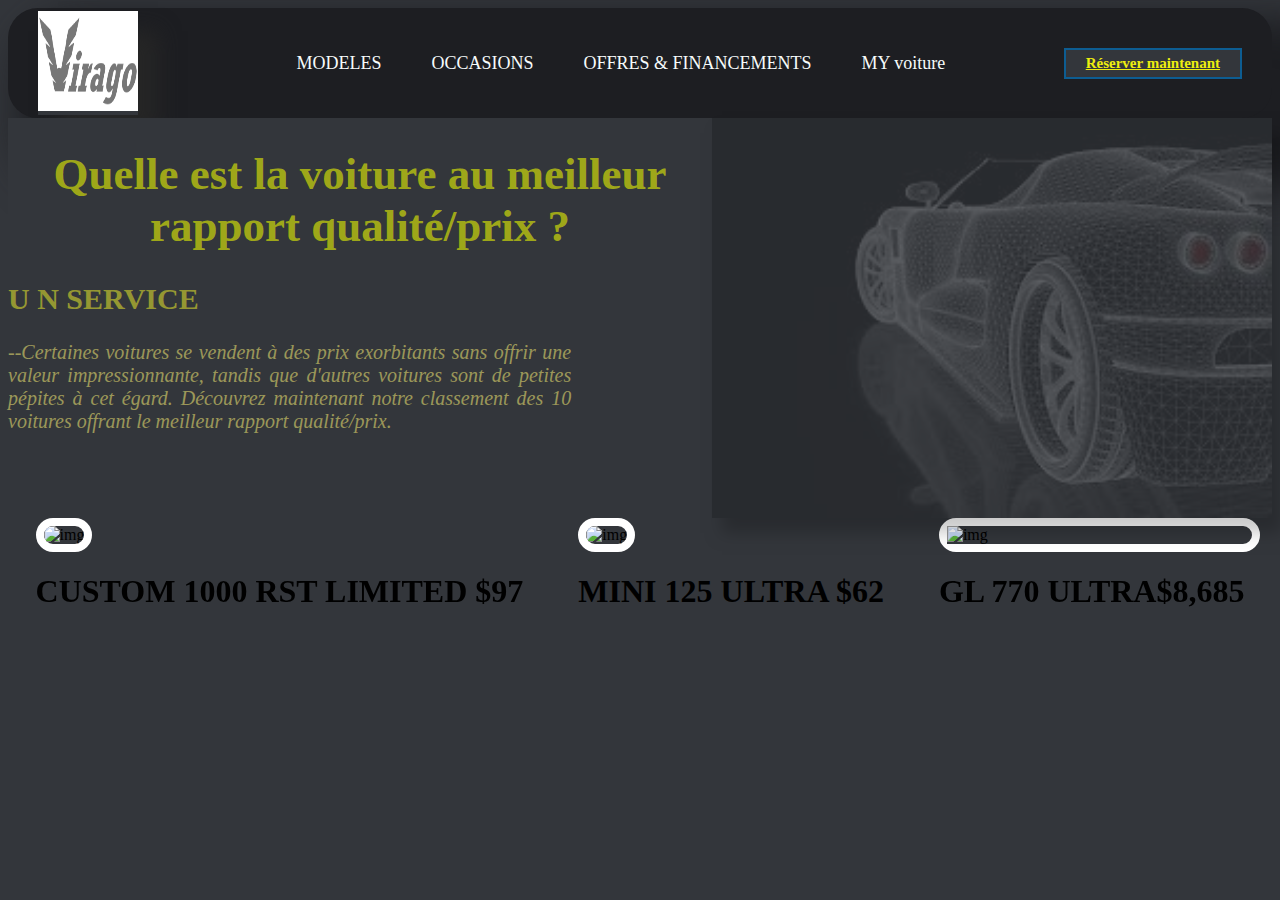
==== index.html @ 28b1f2f3 "suite de page" ====
<!DOCTYPE html>
<html lang="en">
<head>
    <meta charset="UTF-8">
    <meta name="viewport" content="width=device-width, initial-scale=1.0">
    <title>Document</title>
    <link rel="stylesheet" href="style.css">
</head>
<body>
    <header>
        <div class="logo">
            <img src="image/Virago-Cars-Limited-Logo.jpg" alt="img" width="100px" height="100px">
        </div>
        <ul class="menu">
            <li class="men"><a href="&">MODELES</a></li>
            <li class=""><a href="&">OCCASIONS</a></li>
            <li class=""><a href="&">OFFRES & FINANCEMENTS</a></li>
            <li class=""><a href="MY-vioyure/index.html">MY voiture</a></li>
        </ul>
        <a class="btn-reserver" href="&">Réserver maintenant</a>
    </header>
    <section class="row">
        <div class="premier">
            <h1>Quelle est la voiture au meilleur rapport qualité/prix ?</h1>
            <h2>U N SERVICE</h2>
            <div class="parag">
                <P>--Certaines voitures se vendent à des prix exorbitants sans offrir une valeur impressionnante, tandis que d'autres voitures sont de petites pépites à cet égard. Découvrez maintenant notre classement des 10 voitures offrant le meilleur rapport qualité/prix.</P>
            </div>
        </div>
        <img class="jpe" src="image/téléchargement.jpeg" alt="img" width="50%" height="400px">
    </section>
    <div class="box">
        <div class="moto-1">
            <img class="moto1-img" src="image/moto-1.avif" alt="img">
            <div class="titr-1"><h1>CUSTOM 1000 RST LIMITED $97</h1></div>
        </div>
        <div class="moto-2">
            <img class="moto2-img" src="image/moto-2.avif" alt="img">
            <div><h1>MINI 125 ULTRA $62</h1></div>
        </div>
        <div  class="moto-3">
            <div class="moto3-img"><img src="image/moto-3.avif" alt="img"></div>
            <div class="titr-3"><h1>GL 770 ULTRA$8,685</h1></div>
        </div>
   </div>
    
    
    
</body>
</html>
---- style.css ----
*{
    background-color: #33363b;
}
header{
    background-color: #1d1e22	;
    position: flex;
    top: 0;
    right: 100%;
    left: 0;
    right:0;
    display: flex;
    align-items: center;
    justify-content: space-between;
    height: 50px;
    padding: 30px;
    border-radius: 30px;
    box-shadow: #1d1e22 40px 40px 40px 30px;
}
.logo{
    box-shadow: #262626  20px 20px 20px;
}
.menu{
    display: flex;
    align-items: center;
    background-color:  #1d1e22;
}
.menu li{
    margin: 0 25px;
    list-style: none;
    background-color: #1d1e22;
}

.menu li a{
    color: rgb(246, 251, 251);
    font-size: 18px;
    background-color: #1d1e22;
    text-decoration: none;
    position: relative;
}


.btn-reserver{
    color: rgb(237, 237, 15);
    font-size: 15px;
    border: 2px  solid rgb(13, 93, 146);
    padding: 5px 20px;
    transition: 0.5s;
    font-weight: bolder;
}
.btn-reserver:hover{
    background-color: rgb(8, 10, 10);
    color: aliceblue;
}
.premier h1{
    color: rgba(242, 255, 0, 0.587);
    font-size: 45px;
    text-align: center;
    animation: prem 1s 1;
}
@keyframes prem{
    0%{
        opacity: 1;
        font-size: 100%;
    }
    
    50%{
        opacity: 1;
        font-size: 180%;
    }
    
    100%{
        opacity: 0;
        font-size: 300%;
    }
}
.row{
    display: flex;
}
.premier h2{
    color: rgba(248, 248, 41, 0.516);
    font-size: 30px;
}
.parag{
    font-style: italic;
    font-size: 20px;
    color: rgba(237, 227, 113, 0.575);
    text-align: justify;
    width: 80%;
}
.menu li a::before{
    content: "";
    height: 4px;
    width: 0%;
    background-color: rgb(237, 237, 15);
    position: absolute;
    left: 0%;
    top: 22px;
    border-radius: 3px;
    transition:0,2s;
 }
 .menu li a:hover::before{
    width: 100%;
 }
 .jpe{
    box-shadow: 10px 15px 15px black;
    animation: jpeg 1s ease-in-out 3;
    transition: all ls ease-in-out;
    opacity: 0.2;

 }
 @keyframes jpeg{
    0%{
        border-radius: 60% 40% 20% 80%/60% 20% 80% 30%;
    }
    50%{
        border-radius: 10% 45% 40% 20% /50% 87% 30% 10%;
    }
    100%{
        border-radius: 20% 55% 74% 20% /10% 77% 50% 60%;
    }
 }
 .box{
    display: flex;
    justify-content: space-around;

    
 }
 .motoo-1{
    overflow: hidden;
    
 }
 .moto1-img{
    border-radius:  20px;
    object-fit: cover;
    border: solid 8px #fff;
    width: 100%;
 }
 .titr-1{
    width: 100%;
    height: 100%;
    top:0;
    right: 0;
    backdrop-filter:blur(5px);
    
 }


 .motoo-2{
    width: 320px;
    height: 500px;
    overflow: hidden;
    
 }
 .moto2-img{
    border-radius:  20px;
    object-fit: cover;
    border: solid 8px #fff;
    width: 100%;
 }
 .titr-2{
    width: 100%;
    height: 100%;
    top:0;
    right: 0;
    backdrop-filter:blur(5px);
    
 }
 




 .motoo-3{
    width: 320px;
    height: 500px;
    overflow: hidden;
    
 }
 .moto3-img{
    border-radius:  20px;
    object-fit: cover;
    border: solid 8px #fff;
    width: 100%;
 }
 .titr-3{
    width: 100%;
    height: 100%;
    top:0;
    right: 0;
    backdrop-filter:blur(5px);
    
 }
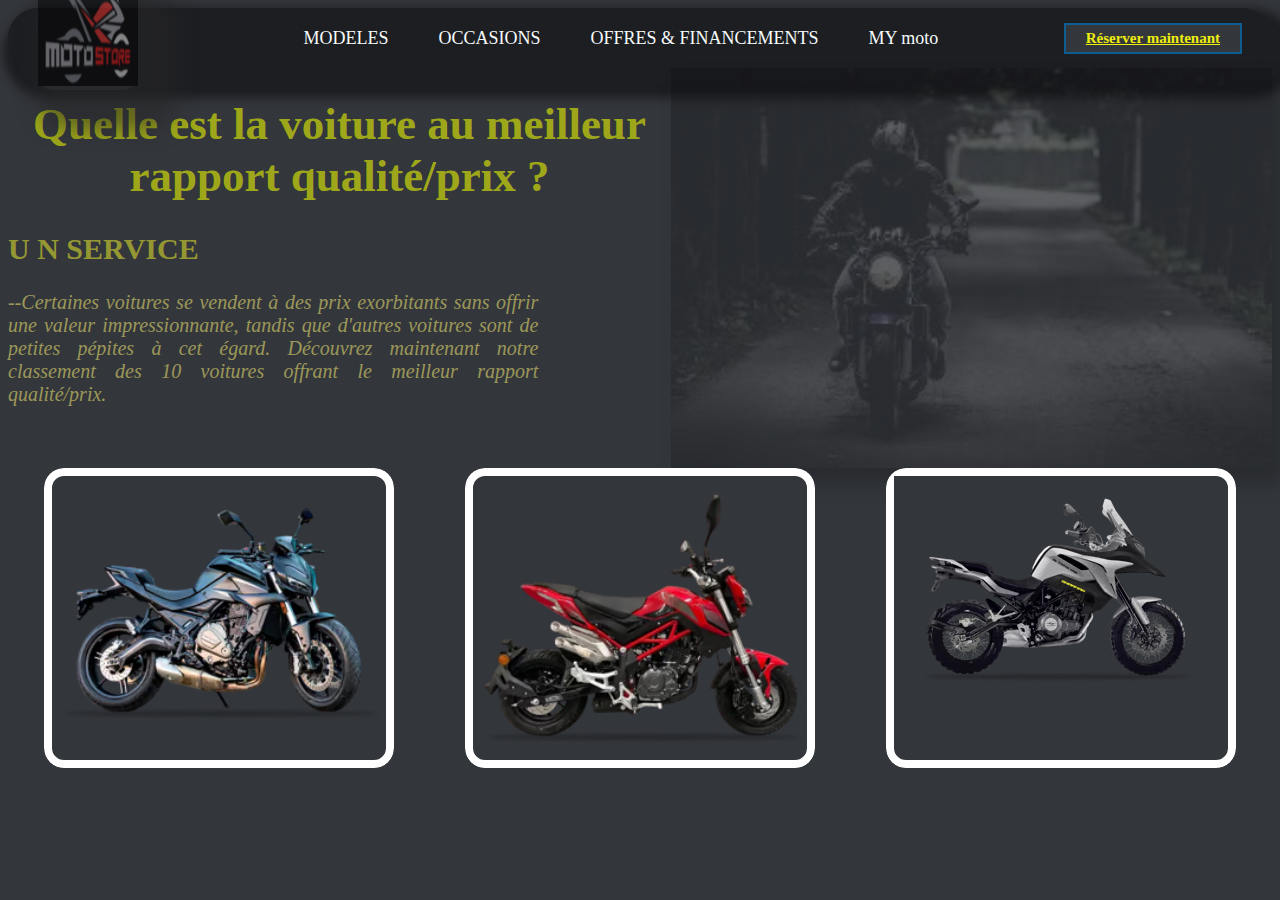
==== commit d81a625d: "changer le contenu de site web" ====
--- a/index.html
+++ b/index.html
@@ -9,17 +9,18 @@
 <body>
     <header>
         <div class="logo">
-            <img src="image/Virago-Cars-Limited-Logo.jpg" alt="img" width="100px" height="100px">
+            <img src="image/logo-1685958453.jpg" alt="img" width="100px" height="100px">
         </div>
         <ul class="menu">
             <li class="men"><a href="&">MODELES</a></li>
             <li class=""><a href="&">OCCASIONS</a></li>
             <li class=""><a href="&">OFFRES & FINANCEMENTS</a></li>
-            <li class=""><a href="MY-vioyure/index.html">MY voiture</a></li>
+            <li class=""><a href="MY-vioyure/index.html">MY moto</a></li>
         </ul>
         <a class="btn-reserver" href="&">Réserver maintenant</a>
     </header>
     <section class="row">
+        <div></div>
         <div class="premier">
             <h1>Quelle est la voiture au meilleur rapport qualité/prix ?</h1>
             <h2>U N SERVICE</h2>
@@ -30,20 +31,32 @@
         <img class="jpe" src="image/téléchargement.jpeg" alt="img" width="50%" height="400px">
     </section>
     <div class="box">
-        <div class="moto-1">
-            <img class="moto1-img" src="image/moto-1.avif" alt="img">
-            <div class="titr-1"><h1>CUSTOM 1000 RST LIMITED $97</h1></div>
+    <div class="moto-1">
+        <img class="moto1-img" src="image/moto-1.avif" alt="img">
+        <div class="titr-1">
+            <h1 class="h-moto-1">CUSTOM 1000 RST LIMITED</h1>
+            <p class="p-moto-1">Transnational company producing water motor technic and motorcycles with own dealernetwork in 25 countries of the world. Cross-country bikes, ATVs, buggies, jet skis, boats and motors – everyone will be able to find a means to realize their potential.</p>
+            <button class="btn_1"> reserver</button>
         </div>
-        <div class="moto-2">
-            <img class="moto2-img" src="image/moto-2.avif" alt="img">
-            <div><h1>MINI 125 ULTRA $62</h1></div>
+    </div>
+    <div class="moto-2">
+        <img class="moto2-img" src="image/moto-2.avif" alt="img">
+        <div class="titr-2">
+            <h1 class="h-moto-2">MINI 125 ULTRA </h1>
+            <p class="p-moto-2">Transnational company producing water motor technic and motorcycles with own dealernetwork in 25 countries of the world. Cross-country bikes, ATVs, buggies, jet skis, boats and motors – everyone will be able to find a means to realize their potential.</p>
+            <button class="btn_2"> reserver</button>
+        </div>
         </div>
         <div  class="moto-3">
             <div class="moto3-img"><img src="image/moto-3.avif" alt="img"></div>
-            <div class="titr-3"><h1>GL 770 ULTRA$8,685</h1></div>
+            <div class="titr-3">
+                <h1 class="h-moto-3">GL 770 ULTRA$8,685</h1>
+                <p class="p-moto-3">Transnational company producing water motor technic and motorcycles with own dealernetwork in 25 countries of the world. Cross-country bikes, ATVs, buggies, jet skis, boats and motors – everyone will be able to find a means to realize their potential.</p>
+                <button class="btn_3"> reserver</button>
+            </div>
         </div>
-   </div>
-    
+    </div>
+    </div>
     
     
 </body>
--- a/style.css
+++ b/style.css
@@ -1,10 +1,11 @@
 *{
     background-color: #33363b;
+    box-sizing: border-box;
 }
 header{
     background-color: #1d1e22	;
-    position: flex;
-    top: 0;
+    position: sticky;
+    top: 0%;
     right: 100%;
     left: 0;
     right:0;
@@ -14,10 +15,13 @@
     height: 50px;
     padding: 30px;
     border-radius: 30px;
-    box-shadow: #1d1e22 40px 40px 40px 30px;
+    box-shadow: #1d1e22 10px 15px 10px 15px;
 }
 .logo{
-    box-shadow: #262626  20px 20px 20px;
+    box-shadow: #262626  20px 20px 20px 20px;
+    border-radius: 15%;
+    opacity: 0.5;
+
 }
 .menu{
     display: flex;
@@ -119,37 +123,40 @@
         border-radius: 20% 55% 74% 20% /10% 77% 50% 60%;
     }
  }
- .box{
-    display: flex;
-    justify-content: space-around;
-
-    
- }
- .motoo-1{
-    overflow: hidden;
-    
+  /*image-1*/
+ .moto-1{
+   width: 350px;
+   height: 300px;
+   border-radius: 20px;
+   overflow: hidden;
+   position: relative;
+   display: block; 
+   display: flex;
  }
  .moto1-img{
+    width: 100%;
+    height: 100%;
     border-radius:  20px;
     object-fit: cover;
     border: solid 8px #fff;
-    width: 100%;
  }
  .titr-1{
     width: 100%;
     height: 100%;
     top:0;
-    right: 0;
-    backdrop-filter:blur(5px);
-    
- }
-
-
- .motoo-2{
-    width: 320px;
-    height: 500px;
-    overflow: hidden;
-    
+    right: 100%;
+    position: absolute;
+    border-radius: 15px;
+    opacity: 0.6;
+    padding: 30px;
+    padding: 30px;
+    display: flex;
+    flex-direction: column;
+    justify-content: center;
+    transition: 2s;
+ }
+ .moto-1:hover .titr-1{
+    right: 0px;
  }
  .moto2-img{
     border-radius:  20px;
@@ -157,39 +164,153 @@
     border: solid 8px #fff;
     width: 100%;
  }
- .titr-2{
-    width: 100%;
-    height: 100%;
-    top:0;
-    right: 0;
-    backdrop-filter:blur(5px);
-    
- }
+ .h-moto-1{
+    text-transform: uppercase;
+    color: #fff;
+    font-weight:500 ;
+    text-align: initial;
+ }
+ .p-moto-1{
+    text-align: justify;
+    color: antiquewhite;
+    text-transform: capitalize;
+    font-weight:300 ;  
+ }
+ .btn_1{
+    color: darkkhaki;
+    background-color: aliceblue;
+    padding: 10px 20px;
+    border-radius: 5px;
+    text-transform: capitalize;
+    border: none;
+ }
+ /*image-2*/
+ .moto-2{
+    width: 350px;
+    height: 300px;
+    border-radius: 20px;
+    overflow: hidden;
+    position: relative;
+    display: block; 
+  }
+  .moto2-img{
+     width: 100%;
+     height: 100%;
+     border-radius:  20px;
+     object-fit: cover;
+     border: solid 8px #fff;
+  }
+  .titr-2{
+     width: 100%;
+     height: 100%;
+     top:0;
+     right: 100%;
+     position: absolute;
+     border-radius: 15px;
+     opacity: 0.6;
+     padding: 30px;
+     padding: 30px;
+     display: flex;
+     flex-direction: column;
+     justify-content: center;
+     transition: 2s;
+  }
+  .moto-2:hover .titr-2{
+     right: 0px;
+  }
+  .moto2-img{
+     border-radius:  20px;
+     object-fit: cover;
+     border: solid 8px #fff;
+     width: 100%;
+  }
+  .h-moto-2{
+     text-transform: uppercase;
+     color: #fff;
+     font-weight:500 ;
+     text-align: initial;
+  }
+  .p-moto-2{
+     text-align: justify;
+     color: antiquewhite;
+     text-transform: capitalize;
+     font-weight:300 ;  
+  }
+  .btn_2{
+     color: darkkhaki;
+     background-color: aliceblue;
+     padding: 10px 20px;
+     border-radius: 5px;
+     text-transform: capitalize;
+     border: none;
+  }
+  /*image-3*/
+  .moto-3{
+    width: 350px;
+    height: 300px;
+    border-radius: 20px;
+    overflow: hidden;
+    position: relative;
+    display: block; 
+  }
+  .moto3-img{
+     width: 100%;
+     height: 100%;
+     border-radius:  20px;
+     object-fit: cover;
+     border: solid 8px #fff;
+  }
+  .titr-3{
+     width: 100%;
+     height: 100%;
+     top:0;
+     right: 100%;
+     position: absolute;
+     border-radius: 15px;
+     opacity: 0.6;
+     padding: 30px;
+     padding: 30px;
+     display: flex;
+     flex-direction: column;
+     justify-content: center;
+     transition: 2s;
+  }
+  .moto-3:hover .titr-3{
+     right: 0px;
+  }
+  .moto3-img{
+     border-radius:  20px;
+     object-fit: cover;
+     border: solid 8px #fff;
+     width: 100%;
+  }
+  .h-moto-3{
+     text-transform: uppercase;
+     color: #fff;
+     font-weight:500 ;
+     text-align: initial;
+  }
+  .p-moto-3{
+     text-align: justify;
+     color: antiquewhite;
+     text-transform: capitalize;
+     font-weight:300 ;  
+  }
+  .btn_3{
+     color: darkkhaki;
+     background-color: aliceblue;
+     padding: 10px 20px;
+     border-radius: 5px;
+     text-transform: capitalize;
+     border: none;
+  }
+  .box{
+    display: flex;
+    justify-content: space-around;
+    margin-top: 0px 15px;
+  }
+  
  
 
-
-
-
- .motoo-3{
-    width: 320px;
-    height: 500px;
-    overflow: hidden;
-    
- }
- .moto3-img{
-    border-radius:  20px;
-    object-fit: cover;
-    border: solid 8px #fff;
-    width: 100%;
- }
- .titr-3{
-    width: 100%;
-    height: 100%;
-    top:0;
-    right: 0;
-    backdrop-filter:blur(5px);
-    
- }
+  
  
- 
- 
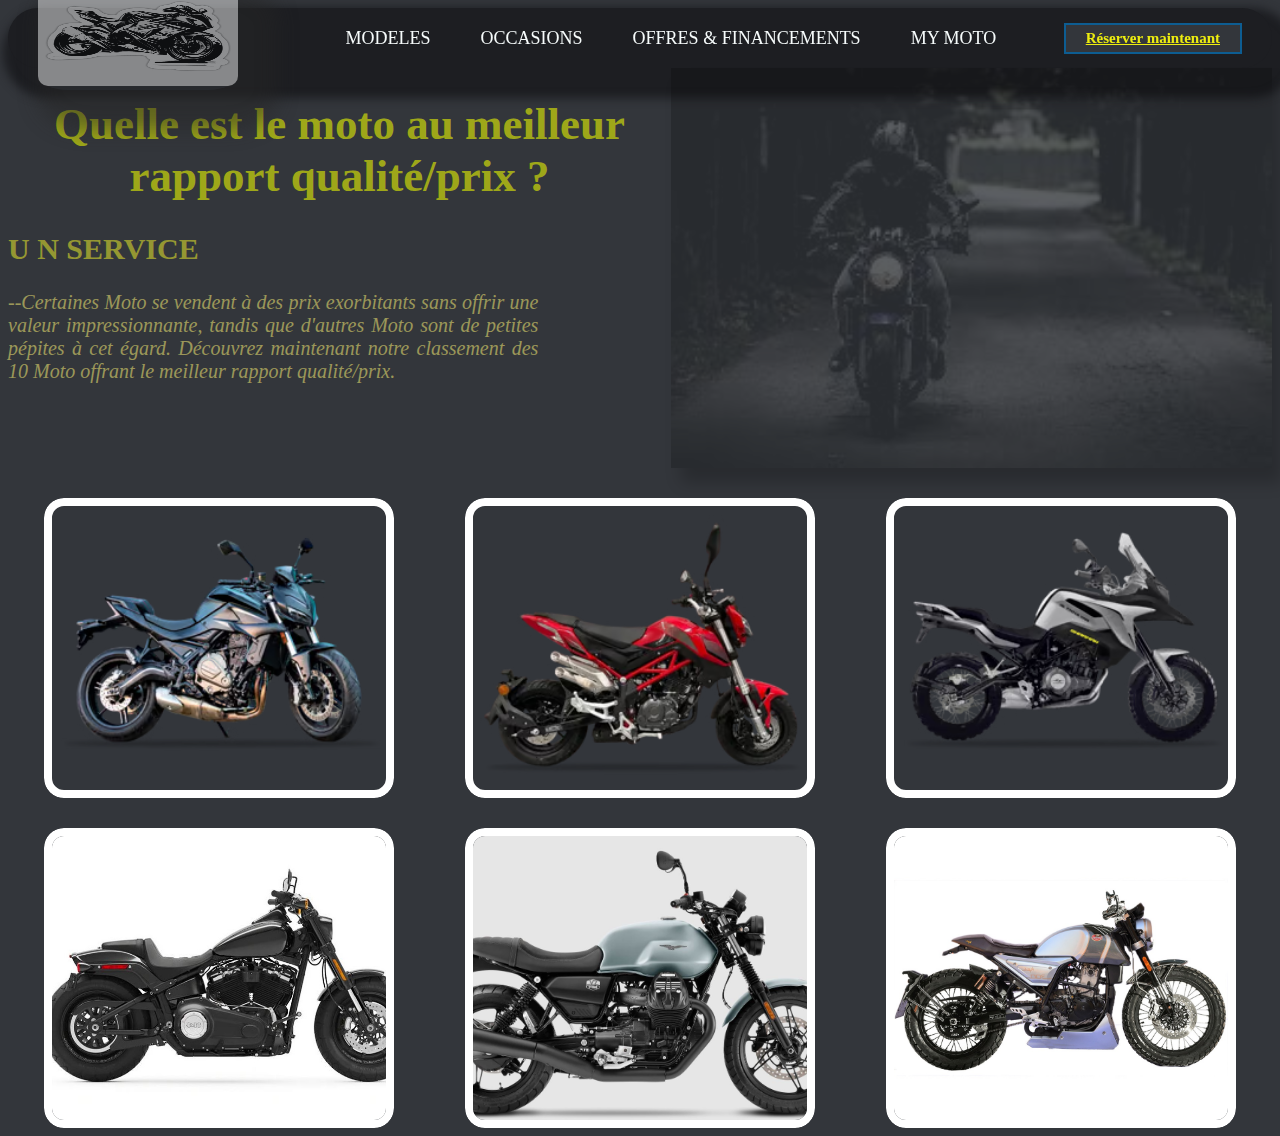
==== commit 82439a19: "la suite de classé les photo" ====
--- a/index.html
+++ b/index.html
@@ -9,46 +9,45 @@
 <body>
     <header>
         <div class="logo">
-            <img src="image/logo-1685958453.jpg" alt="img" width="100px" height="100px">
+            <img class="logo-img" src="image/affichez-votre-style-avec-nos-logos-moto.jpg" alt="img" width="200px" height="100px">
         </div>
         <ul class="menu">
             <li class="men"><a href="&">MODELES</a></li>
             <li class=""><a href="&">OCCASIONS</a></li>
             <li class=""><a href="&">OFFRES & FINANCEMENTS</a></li>
-            <li class=""><a href="MY-vioyure/index.html">MY moto</a></li>
+            <li class=""><a href="MY-vioyure/index.html">MY MOTO</a></li>
         </ul>
         <a class="btn-reserver" href="&">Réserver maintenant</a>
     </header>
     <section class="row">
-        <div></div>
         <div class="premier">
-            <h1>Quelle est la voiture au meilleur rapport qualité/prix ?</h1>
+            <h1>Quelle est le moto au meilleur rapport qualité/prix ?</h1>
             <h2>U N SERVICE</h2>
             <div class="parag">
-                <P>--Certaines voitures se vendent à des prix exorbitants sans offrir une valeur impressionnante, tandis que d'autres voitures sont de petites pépites à cet égard. Découvrez maintenant notre classement des 10 voitures offrant le meilleur rapport qualité/prix.</P>
+                <P>--Certaines Moto se vendent à des prix exorbitants sans offrir une valeur impressionnante, tandis que d'autres Moto sont de petites pépites à cet égard. Découvrez maintenant notre classement des 10 Moto offrant le meilleur rapport qualité/prix.</P>
             </div>
         </div>
         <img class="jpe" src="image/téléchargement.jpeg" alt="img" width="50%" height="400px">
     </section>
     <div class="box">
-    <div class="moto-1">
-        <img class="moto1-img" src="image/moto-1.avif" alt="img">
-        <div class="titr-1">
-            <h1 class="h-moto-1">CUSTOM 1000 RST LIMITED</h1>
-            <p class="p-moto-1">Transnational company producing water motor technic and motorcycles with own dealernetwork in 25 countries of the world. Cross-country bikes, ATVs, buggies, jet skis, boats and motors – everyone will be able to find a means to realize their potential.</p>
-            <button class="btn_1"> reserver</button>
+        <div class="moto-1">
+            <img class="moto1-img" src="image/moto-1.avif" alt="img">
+            <div class="titr-1">
+                <h1 class="h-moto-1">CUSTOM 1000 RST LIMITED</h1>
+                <p class="p-moto-1">Transnational company producing water motor technic and motorcycles with own dealernetwork in 25 countries of the world. Cross-country bikes, ATVs, buggies, jet skis, boats and motors – everyone will be able to find a means to realize their potential.</p>
+                <button class="btn_1"> reserver</button>
+            </div>
         </div>
-    </div>
-    <div class="moto-2">
-        <img class="moto2-img" src="image/moto-2.avif" alt="img">
-        <div class="titr-2">
-            <h1 class="h-moto-2">MINI 125 ULTRA </h1>
-            <p class="p-moto-2">Transnational company producing water motor technic and motorcycles with own dealernetwork in 25 countries of the world. Cross-country bikes, ATVs, buggies, jet skis, boats and motors – everyone will be able to find a means to realize their potential.</p>
-            <button class="btn_2"> reserver</button>
-        </div>
+        <div class="moto-2">
+            <img class="moto2-img" src="image/moto-2.avif" alt="img">
+            <div class="titr-2">
+                <h1 class="h-moto-2">MINI 125 ULTRA </h1>
+                <p class="p-moto-2">Transnational company producing water motor technic and motorcycles with own dealernetwork in 25 countries of the world. Cross-country bikes, ATVs, buggies, jet skis, boats and motors – everyone will be able to find a means to realize their potential.</p>
+                <button class="btn_2"> reserver</button>
+            </div>
         </div>
         <div  class="moto-3">
-            <div class="moto3-img"><img src="image/moto-3.avif" alt="img"></div>
+            <img class="moto3-img" src="image/moto-3.avif" alt="img">
             <div class="titr-3">
                 <h1 class="h-moto-3">GL 770 ULTRA$8,685</h1>
                 <p class="p-moto-3">Transnational company producing water motor technic and motorcycles with own dealernetwork in 25 countries of the world. Cross-country bikes, ATVs, buggies, jet skis, boats and motors – everyone will be able to find a means to realize their potential.</p>
@@ -56,7 +55,36 @@
             </div>
         </div>
     </div>
-    </div>
+<!--partier 2-->
+    <div class="box-1">
+        <div class="moto-4">
+            <img class="moto4-img" src="image/img_1.jpg" alt="img">
+            <div class="titr-4">
+                <h1 class="h-moto-4">HPS 125</h1>
+                <p class="p-moto-4">Transnational company producing water motor technic and motorcycles with own dealernetwork in 25 countries of the world. Cross-country bikes, ATVs, buggies, jet skis, boats and motors – everyone will be able to find a means to realize their potential.</p>
+                <button class="btn_4"> reserver</button>
+            </div>
+        </div>
+        <div class="moto-5">
+            <img class="moto5-img" src="image/img_2.jpg" alt="img">
+            <div class="titr-5">
+                <h1 class="h-moto-5">V7</h1>
+                <p class="p-moto-5">Transnational company producing water motor technic and motorcycles with own dealernetwork in 25 countries of the world. Cross-country bikes, ATVs, buggies, jet skis, boats and motors – everyone will be able to find a means to realize their potential.</p>
+                <button class="btn_5"> reserver</button>
+            </div>
+        </div>
+        <div  class="moto-6">
+            <img class="moto6-img" src="image/img_3.jpg" alt="img">
+            <div class="titr-6">
+                <h1 class="h-moto-6">HPS 125</h1>
+                <p class="p-moto-6">Transnational company producing water motor technic and motorcycles with own dealernetwork in 25 countries of the world. Cross-country bikes, ATVs, buggies, jet skis, boats and motors – everyone will be able to find a means to realize their potential.</p>
+                <button class="btn_6"> reserver</button>
+            </div>
+        </div>
+    </div>     
+</body>
+</html>
+
     
     
 </body>
--- a/style.css
+++ b/style.css
@@ -1,6 +1,12 @@
 *{
     background-color: #33363b;
     box-sizing: border-box;
+}
+.logo-img{
+   width:200px;
+   height:100px;
+   border-radius: 10px;
+   opacity: 0,05;
 }
 header{
     background-color: #1d1e22	;
@@ -308,7 +314,204 @@
     display: flex;
     justify-content: space-around;
     margin-top: 0px 15px;
-  }
+    margin-top: 30px;
+  }
+/*image-4*/
+.moto-4{
+   width: 350px;
+   height: 300px;
+   border-radius: 20px;
+   overflow: hidden;
+   position: relative;
+   display: block; 
+ }
+ .moto4-img{
+    width: 100%;
+    height: 100%;
+    border-radius:  20px;
+    object-fit: cover;
+    border: solid 8px #fff;
+ }
+ .titr-4{
+    width: 100%;
+    height: 100%;
+    top:0;
+    right: 100%;
+    position: absolute;
+    border-radius: 15px;
+    opacity: 0.6;
+    padding: 30px;
+    padding: 30px;
+    display: flex;
+    flex-direction: column;
+    justify-content: center;
+    transition: 2s;
+ }
+ .moto-4:hover .titr-4{
+    right: 0px;
+ }
+ .moto4-img{
+    border-radius:  20px;
+    object-fit: cover;
+    border: solid 8px #fff;
+    width: 100%;
+ }
+ .h-moto-4{
+    text-transform: uppercase;
+    color: #fff;
+    font-weight:500 ;
+    text-align: initial;
+ }
+ .p-moto-4{
+    text-align: justify;
+    color: antiquewhite;
+    text-transform: capitalize;
+    font-weight:300 ;  
+ }
+ .btn_4{
+    color: darkkhaki;
+    background-color: aliceblue;
+    padding: 10px 20px;
+    border-radius: 5px;
+    text-transform: capitalize;
+    border: none;
+ }
+ /*image-5*/
+.moto-5{
+   width: 350px;
+   height: 300px;
+   border-radius: 20px;
+   overflow: hidden;
+   position: relative;
+   display: block; 
+ }
+ .moto5-img{
+    width: 100%;
+    height: 100%;
+    border-radius:  20px;
+    object-fit: cover;
+    border: solid 8px #fff;
+ }
+ .titr-5{
+    width: 100%;
+    height: 100%;
+    top:0;
+    right: 100%;
+    position: absolute;
+    border-radius: 15px;
+    opacity: 0.6;
+    padding: 30px;
+    padding: 30px;
+    display: flex;
+    flex-direction: column;
+    justify-content: center;
+    transition: 2s;
+ }
+ .moto-5:hover .titr-5{
+    right: 0px;
+ }
+ .moto5-img{
+    border-radius:  20px;
+    object-fit: cover;
+    border: solid 8px #fff;
+    width: 100%;
+ }
+ .h-moto-5{
+    text-transform: uppercase;
+    color: #fff;
+    font-weight:500 ;
+    text-align: initial;
+ }
+ .p-moto-5{
+    text-align: justify;
+    color: antiquewhite;
+    text-transform: capitalize;
+    font-weight:300 ;  
+ }
+ .btn_5{
+    color: darkkhaki;
+    background-color: aliceblue;
+    padding: 10px 20px;
+    border-radius: 5px;
+    text-transform: capitalize;
+    border: none;
+ }
+ /*image-6*/
+.moto-6{
+   width: 350px;
+   height: 300px;
+   border-radius: 20px;
+   overflow: hidden;
+   position: relative;
+   display: block; 
+ }
+ .moto6-img{
+    width: 100%;
+    height: 100%;
+    border-radius:  20px;
+    object-fit: cover;
+    border: solid 8px #fff;
+ }
+ .titr-6{
+    width: 100%;
+    height: 100%;
+    top:0;
+    right: 100%;
+    position: absolute;
+    border-radius: 15px;
+    opacity: 0.6;
+    padding: 30px;
+    padding: 30px;
+    display: flex;
+    flex-direction: column;
+    justify-content: center;
+    transition: 2s;
+ }
+ .moto-6:hover .titr-6{
+    right: 0px;
+ }
+ .moto6-img{
+    border-radius:  20px;
+    object-fit: cover;
+    border: solid 8px #fff;
+    width: 100%;
+ }
+ .h-moto-6{
+    text-transform: uppercase;
+    color: #fff;
+    font-weight:500 ;
+    text-align: initial;
+ }
+ .p-moto-6{
+    text-align: justify;
+    color: antiquewhite;
+    text-transform: capitalize;
+    font-weight:300 ;  
+ }
+ .btn_6{
+    color: darkkhaki;
+    background-color: aliceblue;
+    padding: 10px 20px;
+    border-radius: 5px;
+    text-transform: capitalize;
+    border: none;
+ }
+ .box-1{
+   display: flex;
+   justify-content: space-around;
+   margin-top: 0px 15px;
+   margin-top: 30px;
+ }
+
+ 
+ 
+ 
+ 
+
+
+ 
+
+
   
  
 
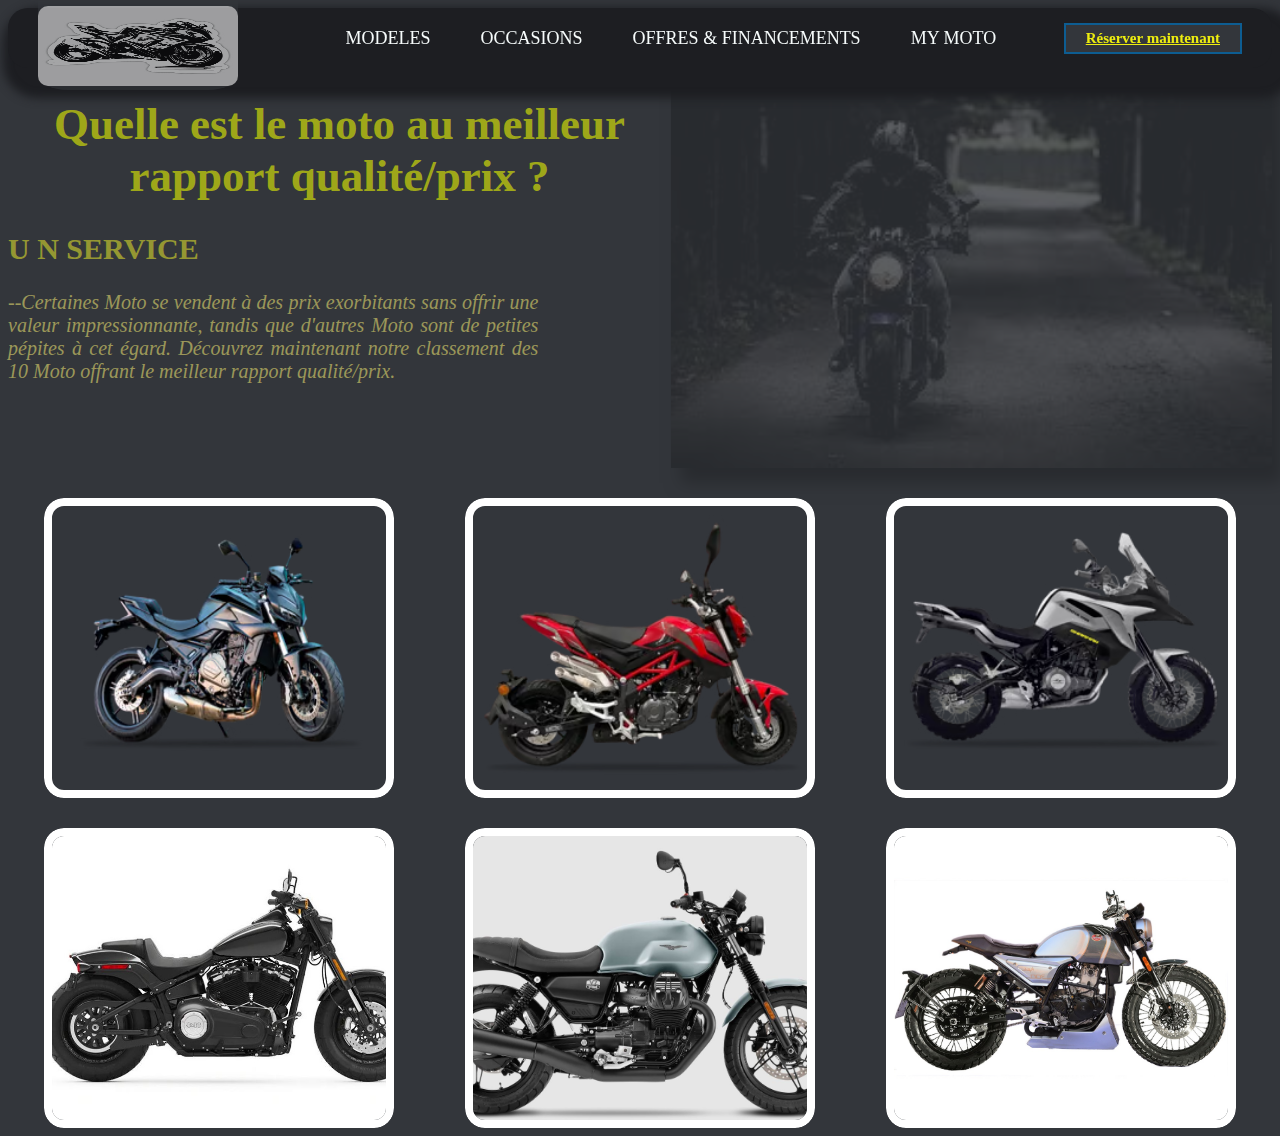
==== commit fe10bd65: "suite de travaile" ====
--- a/index.html
+++ b/index.html
@@ -15,7 +15,7 @@
             <li class="men"><a href="&">MODELES</a></li>
             <li class=""><a href="&">OCCASIONS</a></li>
             <li class=""><a href="&">OFFRES & FINANCEMENTS</a></li>
-            <li class=""><a href="MY-vioyure/index.html">MY MOTO</a></li>
+            <li class=""><a href="MY-MOTO/">MY MOTO</a></li>
         </ul>
         <a class="btn-reserver" href="&">Réserver maintenant</a>
     </header>
@@ -49,7 +49,7 @@
         <div  class="moto-3">
             <img class="moto3-img" src="image/moto-3.avif" alt="img">
             <div class="titr-3">
-                <h1 class="h-moto-3">GL 770 ULTRA$8,685</h1>
+                <h1 class="h-moto-3">GL 770 ULTRA</h1>
                 <p class="p-moto-3">Transnational company producing water motor technic and motorcycles with own dealernetwork in 25 countries of the world. Cross-country bikes, ATVs, buggies, jet skis, boats and motors – everyone will be able to find a means to realize their potential.</p>
                 <button class="btn_3"> reserver</button>
             </div>
--- a/style.css
+++ b/style.css
@@ -4,9 +4,9 @@
 }
 .logo-img{
    width:200px;
-   height:100px;
+   height:80px;
    border-radius: 10px;
-   opacity: 0,05;
+   margin-top: 20px;
 }
 header{
     background-color: #1d1e22	;
@@ -14,19 +14,18 @@
     top: 0%;
     right: 100%;
     left: 0;
-    right:0;
     display: flex;
     align-items: center;
     justify-content: space-between;
     height: 50px;
     padding: 30px;
-    border-radius: 30px;
+    border-radius: 20px;
     box-shadow: #1d1e22 10px 15px 10px 15px;
+    z-index: 100;
 }
 .logo{
-    box-shadow: #262626  20px 20px 20px 20px;
     border-radius: 15%;
-    opacity: 0.5;
+    opacity: 0.6;
 
 }
 .menu{
@@ -47,7 +46,6 @@
     text-decoration: none;
     position: relative;
 }
-
 
 .btn-reserver{
     color: rgb(237, 237, 15);
@@ -59,7 +57,7 @@
 }
 .btn-reserver:hover{
     background-color: rgb(8, 10, 10);
-    color: aliceblue;
+    color:#fff;
 }
 .premier h1{
     color: rgba(242, 255, 0, 0.587);
@@ -136,14 +134,12 @@
    border-radius: 20px;
    overflow: hidden;
    position: relative;
-   display: block; 
-   display: flex;
+   
  }
  .moto1-img{
     width: 100%;
     height: 100%;
     border-radius:  20px;
-    object-fit: cover;
     border: solid 8px #fff;
  }
  .titr-1{
@@ -323,7 +319,6 @@
    border-radius: 20px;
    overflow: hidden;
    position: relative;
-   display: block; 
  }
  .moto4-img{
     width: 100%;
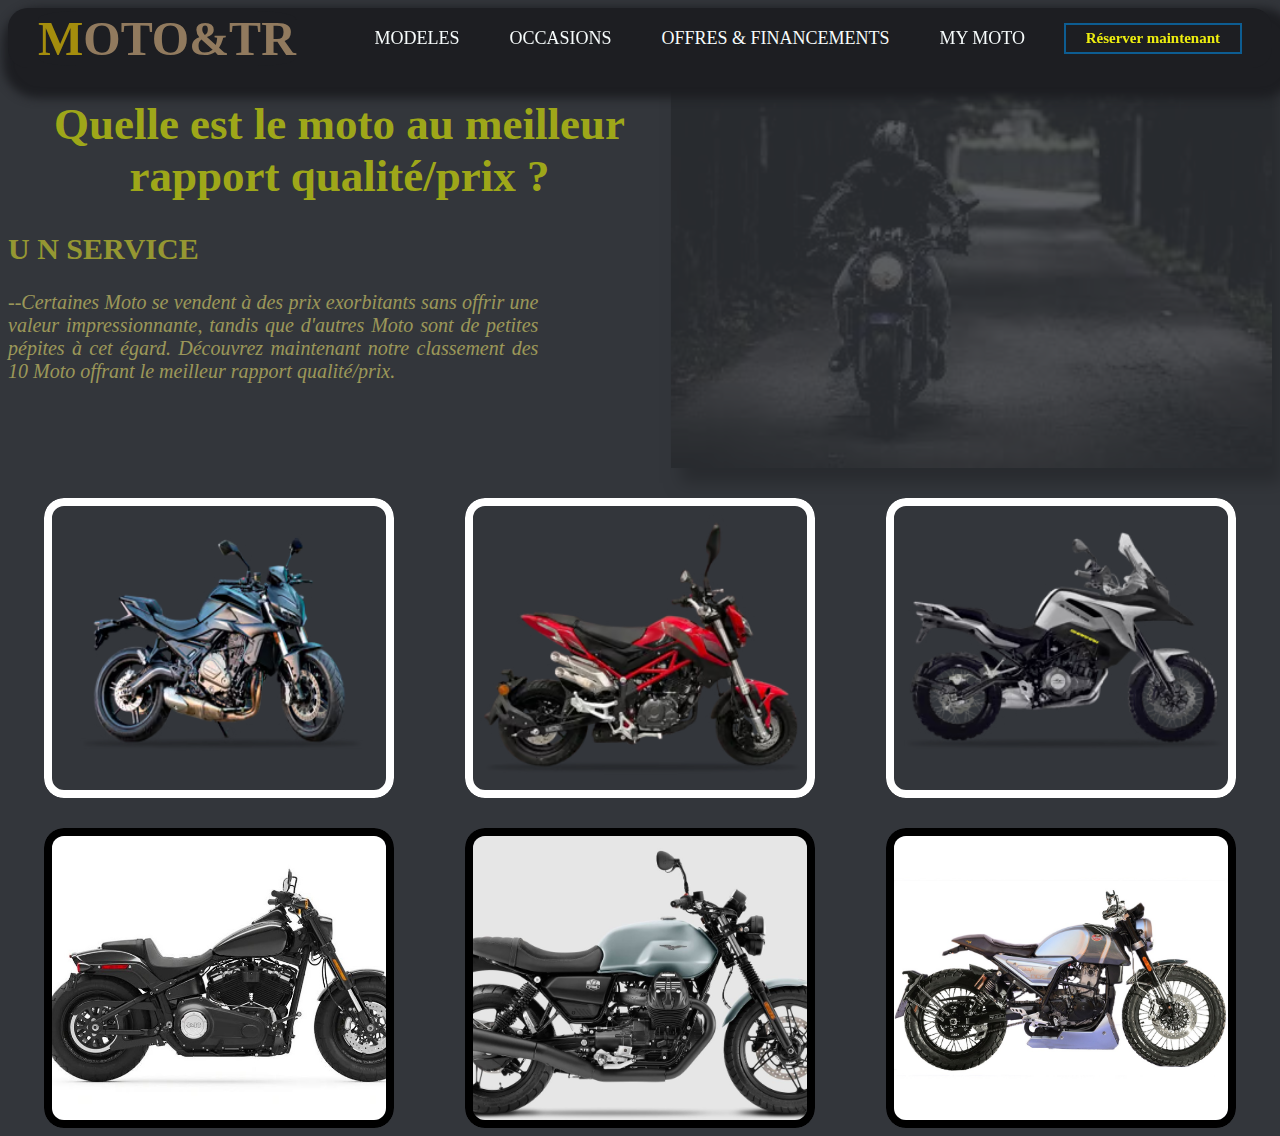
==== commit c24f40b7: "suite de travaille" ====
--- a/index.html
+++ b/index.html
@@ -7,10 +7,9 @@
     <link rel="stylesheet" href="style.css">
 </head>
 <body>
+     <!--creat menu-->
     <header>
-        <div class="logo">
-            <img class="logo-img" src="image/affichez-votre-style-avec-nos-logos-moto.jpg" alt="img" width="200px" height="100px">
-        </div>
+        <a href="logo" class="logo"> MOTO&TR</a>
         <ul class="menu">
             <li class="men"><a href="&">MODELES</a></li>
             <li class=""><a href="&">OCCASIONS</a></li>
@@ -29,6 +28,7 @@
         </div>
         <img class="jpe" src="image/téléchargement.jpeg" alt="img" width="50%" height="400px">
     </section>
+<!--partier 2 -->
     <div class="box">
         <div class="moto-1">
             <img class="moto1-img" src="image/moto-1.avif" alt="img">
@@ -55,7 +55,7 @@
             </div>
         </div>
     </div>
-<!--partier 2-->
+<!--partier 2 pour les images-->
     <div class="box-1">
         <div class="moto-4">
             <img class="moto4-img" src="image/img_1.jpg" alt="img">
@@ -81,9 +81,8 @@
                 <button class="btn_6"> reserver</button>
             </div>
         </div>
-    </div>     
-</body>
-</html>
+    </div> 
+        
 
     
     
--- a/style.css
+++ b/style.css
@@ -1,15 +1,25 @@
 *{
     background-color: #33363b;
     box-sizing: border-box;
-}
-.logo-img{
-   width:200px;
-   height:80px;
-   border-radius: 10px;
-   margin-top: 20px;
+    text-decoration: none;
+    list-style: none;
+}
+/*pour logo de page*/
+.logo{
+   color: burlywood;
+   font-size: 3em;
+   font-weight: bold;
+   border-radius: 15%;
+   opacity: 0.6;
+   background-color: #1d1e22	;
+}
+.logo::first-letter{
+   color: gold;
+   
+
 }
 header{
-    background-color: #1d1e22	;
+    background-color: #1d1e22;
     position: sticky;
     top: 0%;
     right: 100%;
@@ -23,11 +33,6 @@
     box-shadow: #1d1e22 10px 15px 10px 15px;
     z-index: 100;
 }
-.logo{
-    border-radius: 15%;
-    opacity: 0.6;
-
-}
 .menu{
     display: flex;
     align-items: center;
@@ -35,7 +40,7 @@
 }
 .menu li{
     margin: 0 25px;
-    list-style: none;
+    
     background-color: #1d1e22;
 }
 
@@ -43,7 +48,6 @@
     color: rgb(246, 251, 251);
     font-size: 18px;
     background-color: #1d1e22;
-    text-decoration: none;
     position: relative;
 }
 
@@ -54,6 +58,7 @@
     padding: 5px 20px;
     transition: 0.5s;
     font-weight: bolder;
+    background-color: #1d1e22	;
 }
 .btn-reserver:hover{
     background-color: rgb(8, 10, 10);
@@ -348,7 +353,7 @@
  .moto4-img{
     border-radius:  20px;
     object-fit: cover;
-    border: solid 8px #fff;
+    border: solid 8px ;
     width: 100%;
  }
  .h-moto-4{
@@ -385,7 +390,7 @@
     height: 100%;
     border-radius:  20px;
     object-fit: cover;
-    border: solid 8px #fff;
+    border: solid 8px;
  }
  .titr-5{
     width: 100%;
@@ -408,7 +413,7 @@
  .moto5-img{
     border-radius:  20px;
     object-fit: cover;
-    border: solid 8px #fff;
+    border: solid 8px ;
     width: 100%;
  }
  .h-moto-5{
@@ -445,7 +450,7 @@
     height: 100%;
     border-radius:  20px;
     object-fit: cover;
-    border: solid 8px #fff;
+    border: solid 8px;
  }
  .titr-6{
     width: 100%;
@@ -468,7 +473,7 @@
  .moto6-img{
     border-radius:  20px;
     object-fit: cover;
-    border: solid 8px #fff;
+    border: solid 8px;
     width: 100%;
  }
  .h-moto-6{
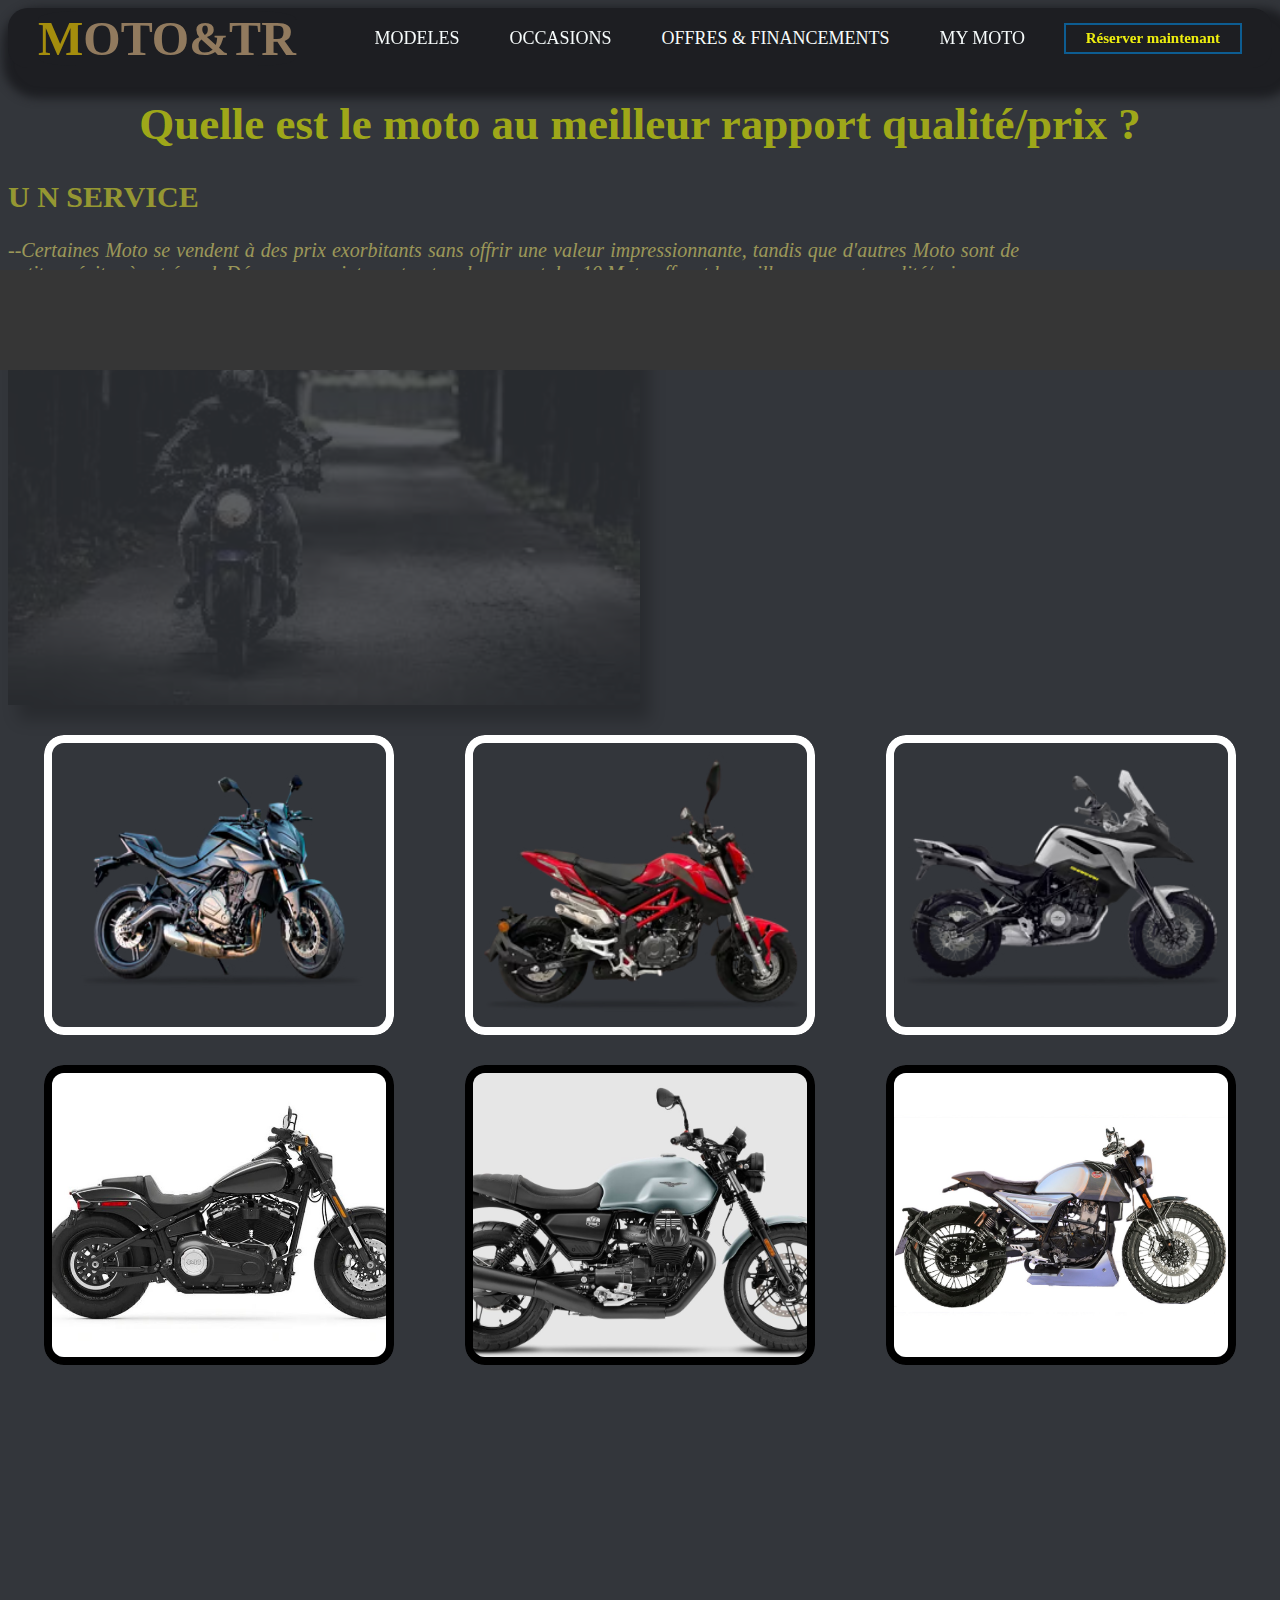
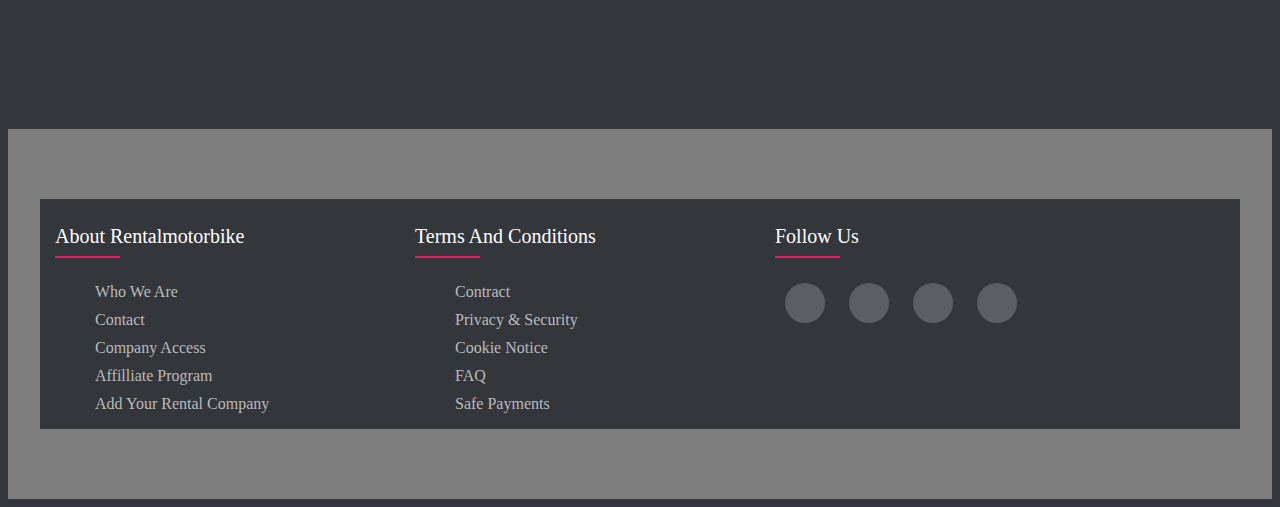
==== commit 2c342371: "footer de la page" ====
--- a/index.html
+++ b/index.html
@@ -1,13 +1,16 @@
 <!DOCTYPE html>
 <html lang="en">
+
 <head>
     <meta charset="UTF-8">
     <meta name="viewport" content="width=device-width, initial-scale=1.0">
     <title>Document</title>
     <link rel="stylesheet" href="style.css">
+    <link rel="stylesheet" href="https://cdnjs.cloudflare.com/ajax/libs/font-awesome/6.5.1/css/all.min.css" integrity="sha512-DTOQO9RWCH3ppGqcWaEA1BIZOC6xxalwEsw9c2QQeAIftl+Vegovlnee1c9QX4TctnWMn13TZye+giMm8e2LwA==" crossorigin="anonymous" referrerpolicy="no-referrer" />
 </head>
+
 <body>
-     <!--creat menu-->
+    <!--creat menu-->
     <header>
         <a href="logo" class="logo"> MOTO&TR</a>
         <ul class="menu">
@@ -23,18 +26,22 @@
             <h1>Quelle est le moto au meilleur rapport qualité/prix ?</h1>
             <h2>U N SERVICE</h2>
             <div class="parag">
-                <P>--Certaines Moto se vendent à des prix exorbitants sans offrir une valeur impressionnante, tandis que d'autres Moto sont de petites pépites à cet égard. Découvrez maintenant notre classement des 10 Moto offrant le meilleur rapport qualité/prix.</P>
+                <P>--Certaines Moto se vendent à des prix exorbitants sans offrir une valeur impressionnante, tandis que
+                    d'autres Moto sont de petites pépites à cet égard. Découvrez maintenant notre classement des 10 Moto
+                    offrant le meilleur rapport qualité/prix.</P>
             </div>
         </div>
         <img class="jpe" src="image/téléchargement.jpeg" alt="img" width="50%" height="400px">
     </section>
-<!--partier 2 -->
+    <!--partier 2 -->
     <div class="box">
         <div class="moto-1">
             <img class="moto1-img" src="image/moto-1.avif" alt="img">
             <div class="titr-1">
                 <h1 class="h-moto-1">CUSTOM 1000 RST LIMITED</h1>
-                <p class="p-moto-1">Transnational company producing water motor technic and motorcycles with own dealernetwork in 25 countries of the world. Cross-country bikes, ATVs, buggies, jet skis, boats and motors – everyone will be able to find a means to realize their potential.</p>
+                <p class="p-moto-1">Transnational company producing water motor technic and motorcycles with own
+                    dealernetwork in 25 countries of the world. Cross-country bikes, ATVs, buggies, jet skis, boats and
+                    motors – everyone will be able to find a means to realize their potential.</p>
                 <button class="btn_1"> reserver</button>
             </div>
         </div>
@@ -42,26 +49,32 @@
             <img class="moto2-img" src="image/moto-2.avif" alt="img">
             <div class="titr-2">
                 <h1 class="h-moto-2">MINI 125 ULTRA </h1>
-                <p class="p-moto-2">Transnational company producing water motor technic and motorcycles with own dealernetwork in 25 countries of the world. Cross-country bikes, ATVs, buggies, jet skis, boats and motors – everyone will be able to find a means to realize their potential.</p>
+                <p class="p-moto-2">Transnational company producing water motor technic and motorcycles with own
+                    dealernetwork in 25 countries of the world. Cross-country bikes, ATVs, buggies, jet skis, boats and
+                    motors – everyone will be able to find a means to realize their potential.</p>
                 <button class="btn_2"> reserver</button>
             </div>
         </div>
-        <div  class="moto-3">
+        <div class="moto-3">
             <img class="moto3-img" src="image/moto-3.avif" alt="img">
             <div class="titr-3">
                 <h1 class="h-moto-3">GL 770 ULTRA</h1>
-                <p class="p-moto-3">Transnational company producing water motor technic and motorcycles with own dealernetwork in 25 countries of the world. Cross-country bikes, ATVs, buggies, jet skis, boats and motors – everyone will be able to find a means to realize their potential.</p>
+                <p class="p-moto-3">Transnational company producing water motor technic and motorcycles with own
+                    dealernetwork in 25 countries of the world. Cross-country bikes, ATVs, buggies, jet skis, boats and
+                    motors – everyone will be able to find a means to realize their potential.</p>
                 <button class="btn_3"> reserver</button>
             </div>
         </div>
     </div>
-<!--partier 2 pour les images-->
+    <!--partier 2 pour les images-->
     <div class="box-1">
         <div class="moto-4">
             <img class="moto4-img" src="image/img_1.jpg" alt="img">
             <div class="titr-4">
                 <h1 class="h-moto-4">HPS 125</h1>
-                <p class="p-moto-4">Transnational company producing water motor technic and motorcycles with own dealernetwork in 25 countries of the world. Cross-country bikes, ATVs, buggies, jet skis, boats and motors – everyone will be able to find a means to realize their potential.</p>
+                <p class="p-moto-4">Transnational company producing water motor technic and motorcycles with own
+                    dealernetwork in 25 countries of the world. Cross-country bikes, ATVs, buggies, jet skis, boats and
+                    motors – everyone will be able to find a means to realize their potential.</p>
                 <button class="btn_4"> reserver</button>
             </div>
         </div>
@@ -69,22 +82,70 @@
             <img class="moto5-img" src="image/img_2.jpg" alt="img">
             <div class="titr-5">
                 <h1 class="h-moto-5">V7</h1>
-                <p class="p-moto-5">Transnational company producing water motor technic and motorcycles with own dealernetwork in 25 countries of the world. Cross-country bikes, ATVs, buggies, jet skis, boats and motors – everyone will be able to find a means to realize their potential.</p>
+                <p class="p-moto-5">Transnational company producing water motor technic and motorcycles with own
+                    dealernetwork in 25 countries of the world. Cross-country bikes, ATVs, buggies, jet skis, boats and
+                    motors – everyone will be able to find a means to realize their potential.</p>
                 <button class="btn_5"> reserver</button>
             </div>
         </div>
-        <div  class="moto-6">
+        <div class="moto-6">
             <img class="moto6-img" src="image/img_3.jpg" alt="img">
             <div class="titr-6">
                 <h1 class="h-moto-6">HPS 125</h1>
-                <p class="p-moto-6">Transnational company producing water motor technic and motorcycles with own dealernetwork in 25 countries of the world. Cross-country bikes, ATVs, buggies, jet skis, boats and motors – everyone will be able to find a means to realize their potential.</p>
+                <p class="p-moto-6">Transnational company producing water motor technic and motorcycles with own
+                    dealernetwork in 25 countries of the world. Cross-country bikes, ATVs, buggies, jet skis, boats and
+                    motors – everyone will be able to find a means to realize their potential.</p>
                 <button class="btn_6"> reserver</button>
             </div>
         </div>
-    </div> 
-        
+    </div>
 
-    
-    
+    <main style="min-height: 40.4vh;"></main>
+    <div class="sates">
+        <div class="sate" id="sate1"></div>
+        <div class="sate" id="sate2"></div>
+        <div class="sate" id="sate3"></div>
+        <div class="sate" id="sate4"></div>
+    </div>
+
+    <footer class="footer">
+        <div class="container">
+            <div class="row">
+                <div class="col-footer">
+                    <h4>About Rentalmotorbike</h4>
+                    <ul>
+                        <li><a href="#">Who We Are</a></li>
+                        <li><a href="#">Contact</a></li>
+                        <li><a href="#">Company Access</a></li>
+                        <li><a href="#">Affilliate Program</a></li>
+                        <li><a href="#">Add Your Rental Company</a></li>
+                    </ul>
+                </div>
+                <div class="col-footer">
+                    <h4>Terms and conditions</h4>
+                    <ul>
+                        <li><a href="#">Contract</a></li>
+                        <li><a href="#">Privacy & Security</a></li>
+                        <li><a href="#">Cookie Notice</a></li>
+                        <li><a href="#">FAQ</a></li>
+                        <li><a href="#">Safe Payments</a></li>
+                    </ul>
+                </div>
+                <div class="col-footer">
+                    <h4>Follow Us</h4>
+                    <div class="link">
+                        <a href="#" id="fc"><i class="fab fa-facebook-f"></i></a>
+                        <a href="#" id="tw"><i class="fab fa-twitter"></i></a>
+                        <a href="#" id="ins"><i class="fab fa-instagram"></i></a>
+                        <a href="#" id="in"><i class="fab fa-linkedin-in"></i></a>
+                    </div>
+                </div>
+            </div>
+        </div>
+    </footer>
+
+
+
 </body>
+
 </html>--- a/style.css
+++ b/style.css
@@ -502,13 +502,98 @@
    margin-top: 0px 15px;
    margin-top: 30px;
  }
-
- 
- 
- 
- 
-
-
+/* FOOTER */
+.container{
+   max-width: 1200px;
+   margin: auto;
+}
+.row{
+   display: flex;
+   flex-wrap: wrap;
+}
+.footer{
+   background-color: #7E7E7E;
+   padding: 70px 0px;
+
+}
+.col-footer{
+   width: 30%;
+   padding: 0% 15px;
+}
+.col-footer h4{
+   font-size: 20px;
+   color: #fff;
+   text-transform: capitalize;
+   margin-bottom: 35px;
+   font-weight: 500;
+   position: relative;
+}
+.col-footer h4::before{
+   content: '';
+   position: absolute;
+   left: 0;
+   bottom: -10px;
+   background-color: #e91e63;
+   height: 2px;
+   box-sizing: border-box;
+   width: 65px;
+}
+.col-footer ul li:not(:last-child){
+   margin-bottom: 10px;
+}
+.col-footer ul li a {
+   font-size: 16px;
+   text-transform: capitalize;
+   font-weight: 300;
+   color: #bbb;
+   display: block;
+   transition: all 0.3s ease;
+}
+.col-footer ul li a:hover{
+   color: #fff;
+   margin-left: 10px;
+   font-size:20px;
+}
+.col-footer .link a{
+   display: inline-block;
+   height: 40px;
+   width: 40px;
+   background-color: rgba(255,255,255,0.2);
+   margin: 0 10px 0 10px;
+   text-align: center;
+   line-height: 40px;
+   border-radius: 50%;
+   color: #fff;
+   transition: all 0.5s ease;
+}
+.col-footer .link a:hover{
+   background-color: #24262b;
+}
+/*RESPONSIVE*/
+@media (max-width:767px) {
+   .col-footer{
+      width: 50%;
+      margin-bottom: 30px;
+   } 
+}
+@media (max-width:574px) {
+   .col-footer{
+      width: 100%;
+      margin-bottom: 30px;
+   } 
+}
+/*main footer*/
+.sate{
+   position: absolute;
+   top: 30vh;
+   left: 0;
+   width: 100%;
+   height: 100px;
+   background-color: url(ware.png);
+   filter:grayscale(100%);
+   background-size:1000px 100px;
+   z-index: 1;
+}
  
 
 
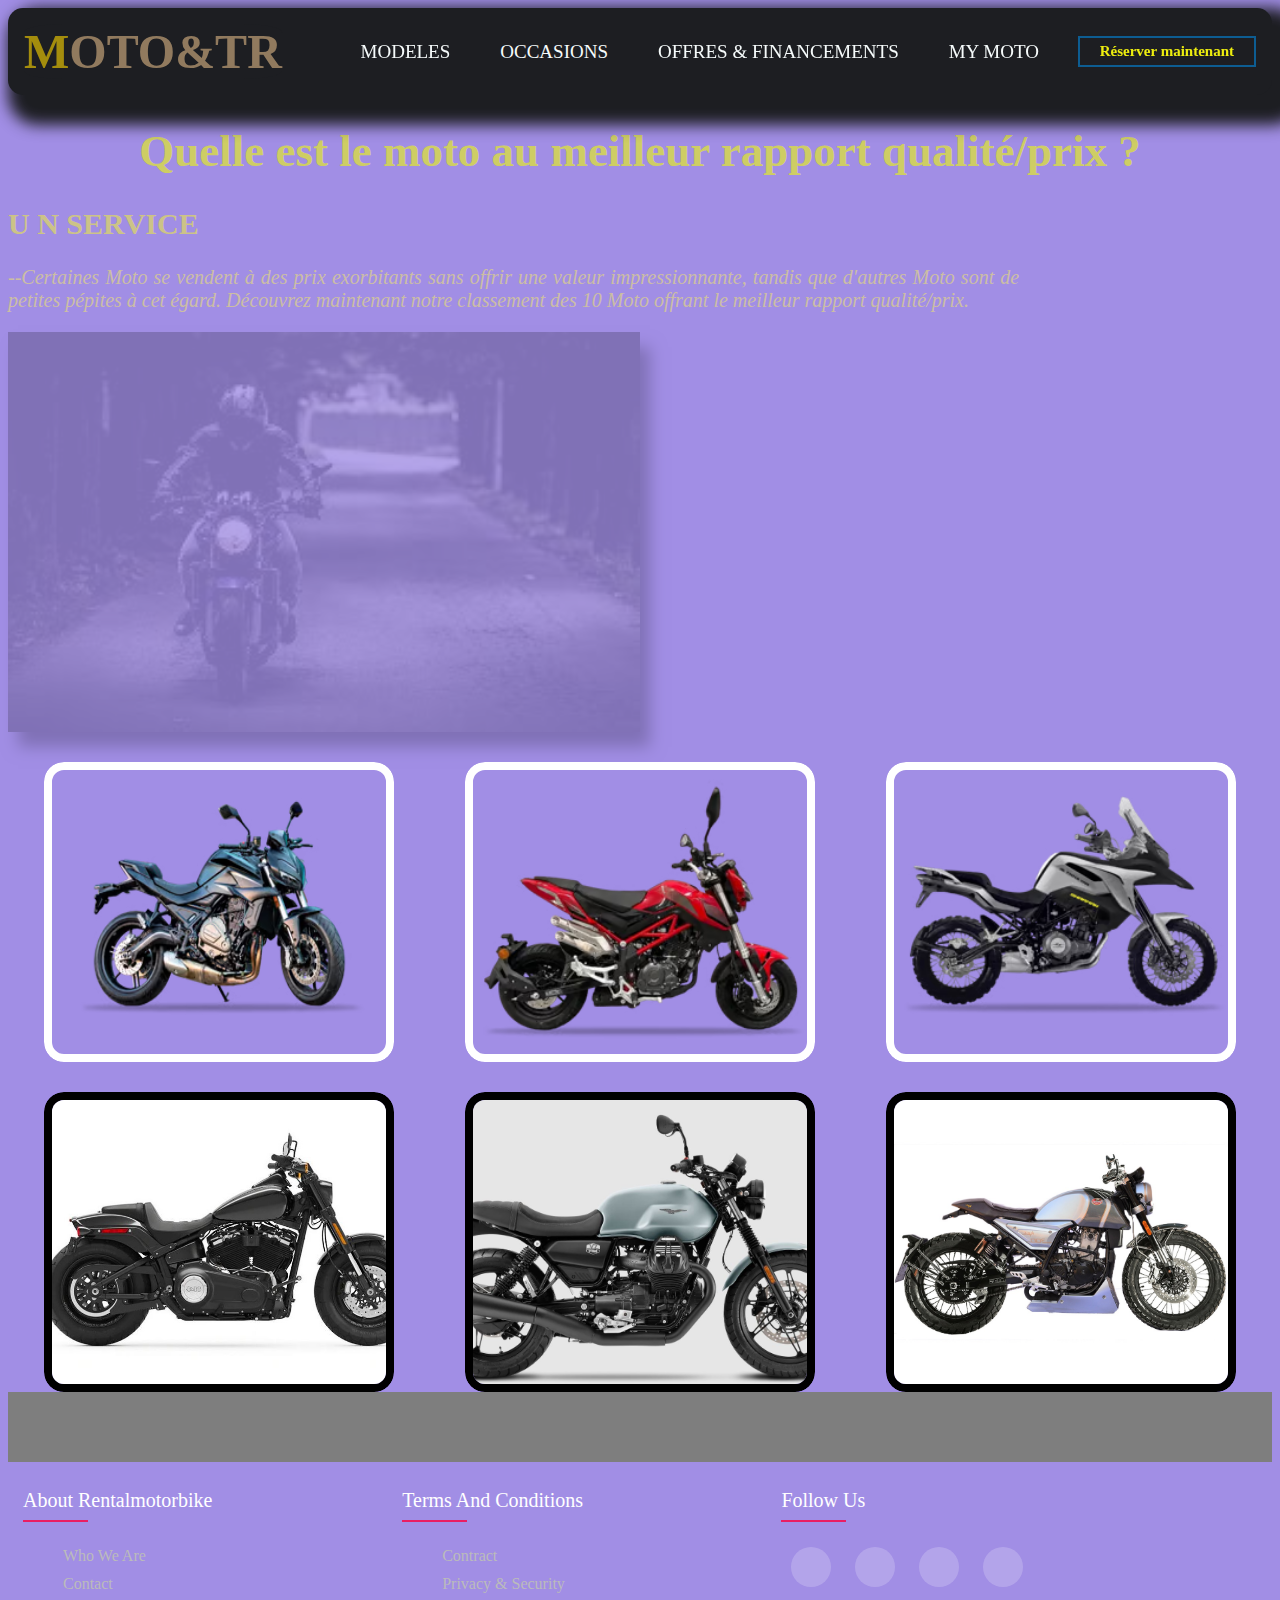
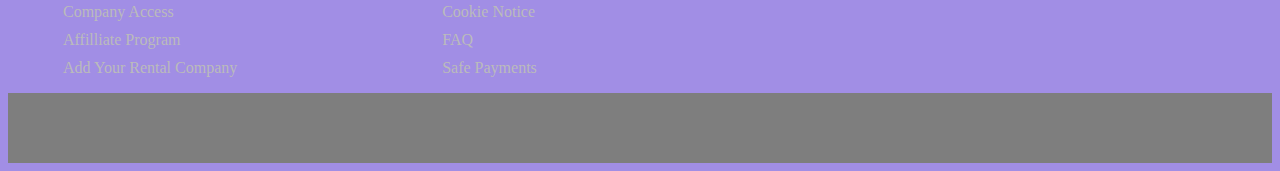
==== commit 4b12ce46: "suit dz preject" ====
--- a/index.html
+++ b/index.html
@@ -21,7 +21,7 @@
         </ul>
         <a class="btn-reserver" href="&">Réserver maintenant</a>
     </header>
-    <section class="row">
+    <div class="row">
         <div class="premier">
             <h1>Quelle est le moto au meilleur rapport qualité/prix ?</h1>
             <h2>U N SERVICE</h2>
@@ -32,7 +32,7 @@
             </div>
         </div>
         <img class="jpe" src="image/téléchargement.jpeg" alt="img" width="50%" height="400px">
-    </section>
+    </div>
     <!--partier 2 -->
     <div class="box">
         <div class="moto-1">
@@ -99,16 +99,14 @@
             </div>
         </div>
     </div>
-
-    <main style="min-height: 40.4vh;"></main>
-    <div class="sates">
-        <div class="sate" id="sate1"></div>
-        <div class="sate" id="sate2"></div>
-        <div class="sate" id="sate3"></div>
-        <div class="sate" id="sate4"></div>
-    </div>
-
+    <!--FOOTER-->
     <footer class="footer">
+        <div class="sates">
+            <div class="sate" id="sate1"></div>
+            <div class="sate" id="sate2"></div>
+            <div class="sate" id="sate3"></div>
+            <div class="sate" id="sate4"></div>
+        </div>
         <div class="container">
             <div class="row">
                 <div class="col-footer">
@@ -134,7 +132,7 @@
                 <div class="col-footer">
                     <h4>Follow Us</h4>
                     <div class="link">
-                        <a href="#" id="fc"><i class="fab fa-facebook-f"></i></a>
+                        <a href="#" id="gt"><i class="fa-brands fa-github"></i></a>
                         <a href="#" id="tw"><i class="fab fa-twitter"></i></a>
                         <a href="#" id="ins"><i class="fab fa-instagram"></i></a>
                         <a href="#" id="in"><i class="fab fa-linkedin-in"></i></a>
--- a/style.css
+++ b/style.css
@@ -1,5 +1,5 @@
 *{
-    background-color: #33363b;
+    background-color: #a18ee5;
     box-sizing: border-box;
     text-decoration: none;
     list-style: none;
@@ -22,33 +22,41 @@
     background-color: #1d1e22;
     position: sticky;
     top: 0%;
-    right: 100%;
-    left: 0;
+    max-width: 100%;
     display: flex;
     align-items: center;
     justify-content: space-between;
-    height: 50px;
-    padding: 30px;
-    border-radius: 20px;
-    box-shadow: #1d1e22 10px 15px 10px 15px;
+    padding: 16px;
+    border-radius: 15px;
+    box-shadow: #1d1e22 15px 15px 15px 15px;
     z-index: 100;
 }
+@media (max-width:767px) {
+   header{
+      width: 50%;
+      margin-bottom: 30px;
+   } 
+}
+@media (max-width:574px) {
+   header{
+      width: 100%;
+      margin-bottom: 30px;
+   } 
+}
 .menu{
-    display: flex;
-    align-items: center;
-    background-color:  #1d1e22;
+   display: flex;
+   align-items: center;
+   background-color:  #1d1e22;
 }
 .menu li{
-    margin: 0 25px;
-    
-    background-color: #1d1e22;
-}
-
+   margin: 0 25px;
+   background-color: #1d1e22;
+   position: relative;
+}
 .menu li a{
-    color: rgb(246, 251, 251);
-    font-size: 18px;
-    background-color: #1d1e22;
-    position: relative;
+   color: rgb(246, 251, 251);
+   font-size: 19px;
+   background-color: #1d1e22; 
 }
 
 .btn-reserver{
@@ -86,12 +94,26 @@
         font-size: 300%;
     }
 }
+.menu li a::before{
+   content: "";
+   height: 4px;
+   width: 0%;
+   background-color: rgb(237, 237, 15);
+   position: absolute;
+   left: 0%;
+   top: 22px;
+   border-radius: 3px;
+   transition:0,2s;
+}
+.menu li a:hover::before{
+   width: 100%;
+}
 .row{
-    display: flex;
+   display: flex;
 }
 .premier h2{
-    color: rgba(248, 248, 41, 0.516);
-    font-size: 30px;
+   color: rgba(248, 248, 41, 0.516);
+   font-size: 30px;
 }
 .parag{
     font-style: italic;
@@ -100,26 +122,12 @@
     text-align: justify;
     width: 80%;
 }
-.menu li a::before{
-    content: "";
-    height: 4px;
-    width: 0%;
-    background-color: rgb(237, 237, 15);
-    position: absolute;
-    left: 0%;
-    top: 22px;
-    border-radius: 3px;
-    transition:0,2s;
- }
- .menu li a:hover::before{
-    width: 100%;
- }
- .jpe{
-    box-shadow: 10px 15px 15px black;
-    animation: jpeg 1s ease-in-out 3;
-    transition: all ls ease-in-out;
-    opacity: 0.2;
-
+
+.jpe{
+   box-shadow: 10px 15px 15px black;
+   animation: jpeg 1s ease-in-out 3;
+   transition: all ls ease-in-out;
+   opacity: 0.2;
  }
  @keyframes jpeg{
     0%{
@@ -504,7 +512,7 @@
  }
 /* FOOTER */
 .container{
-   max-width: 1200px;
+   max-width: 1300px;
    margin: auto;
 }
 .row{
@@ -582,19 +590,7 @@
       margin-bottom: 30px;
    } 
 }
-/*main footer*/
-.sate{
-   position: absolute;
-   top: 30vh;
-   left: 0;
-   width: 100%;
-   height: 100px;
-   background-color: url(ware.png);
-   filter:grayscale(100%);
-   background-size:1000px 100px;
-   z-index: 1;
-}
- 
+
 
 
   
